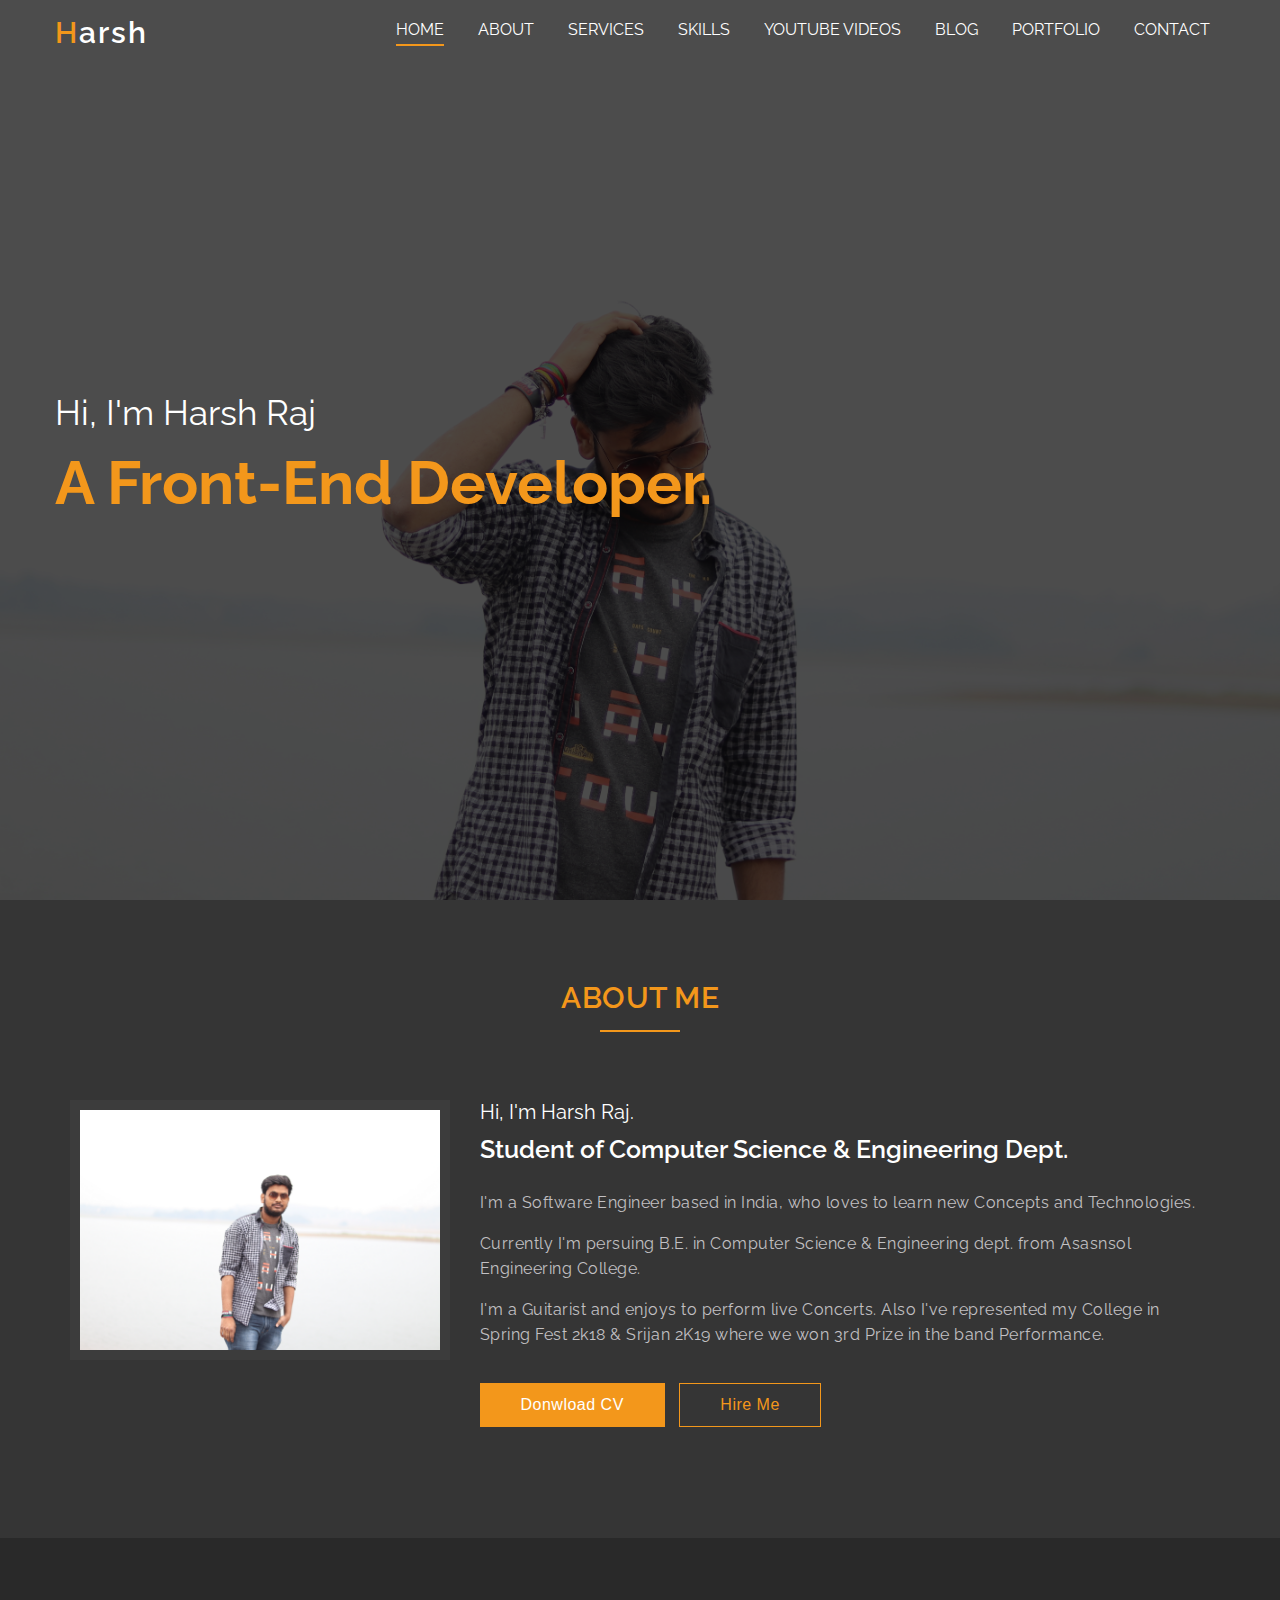
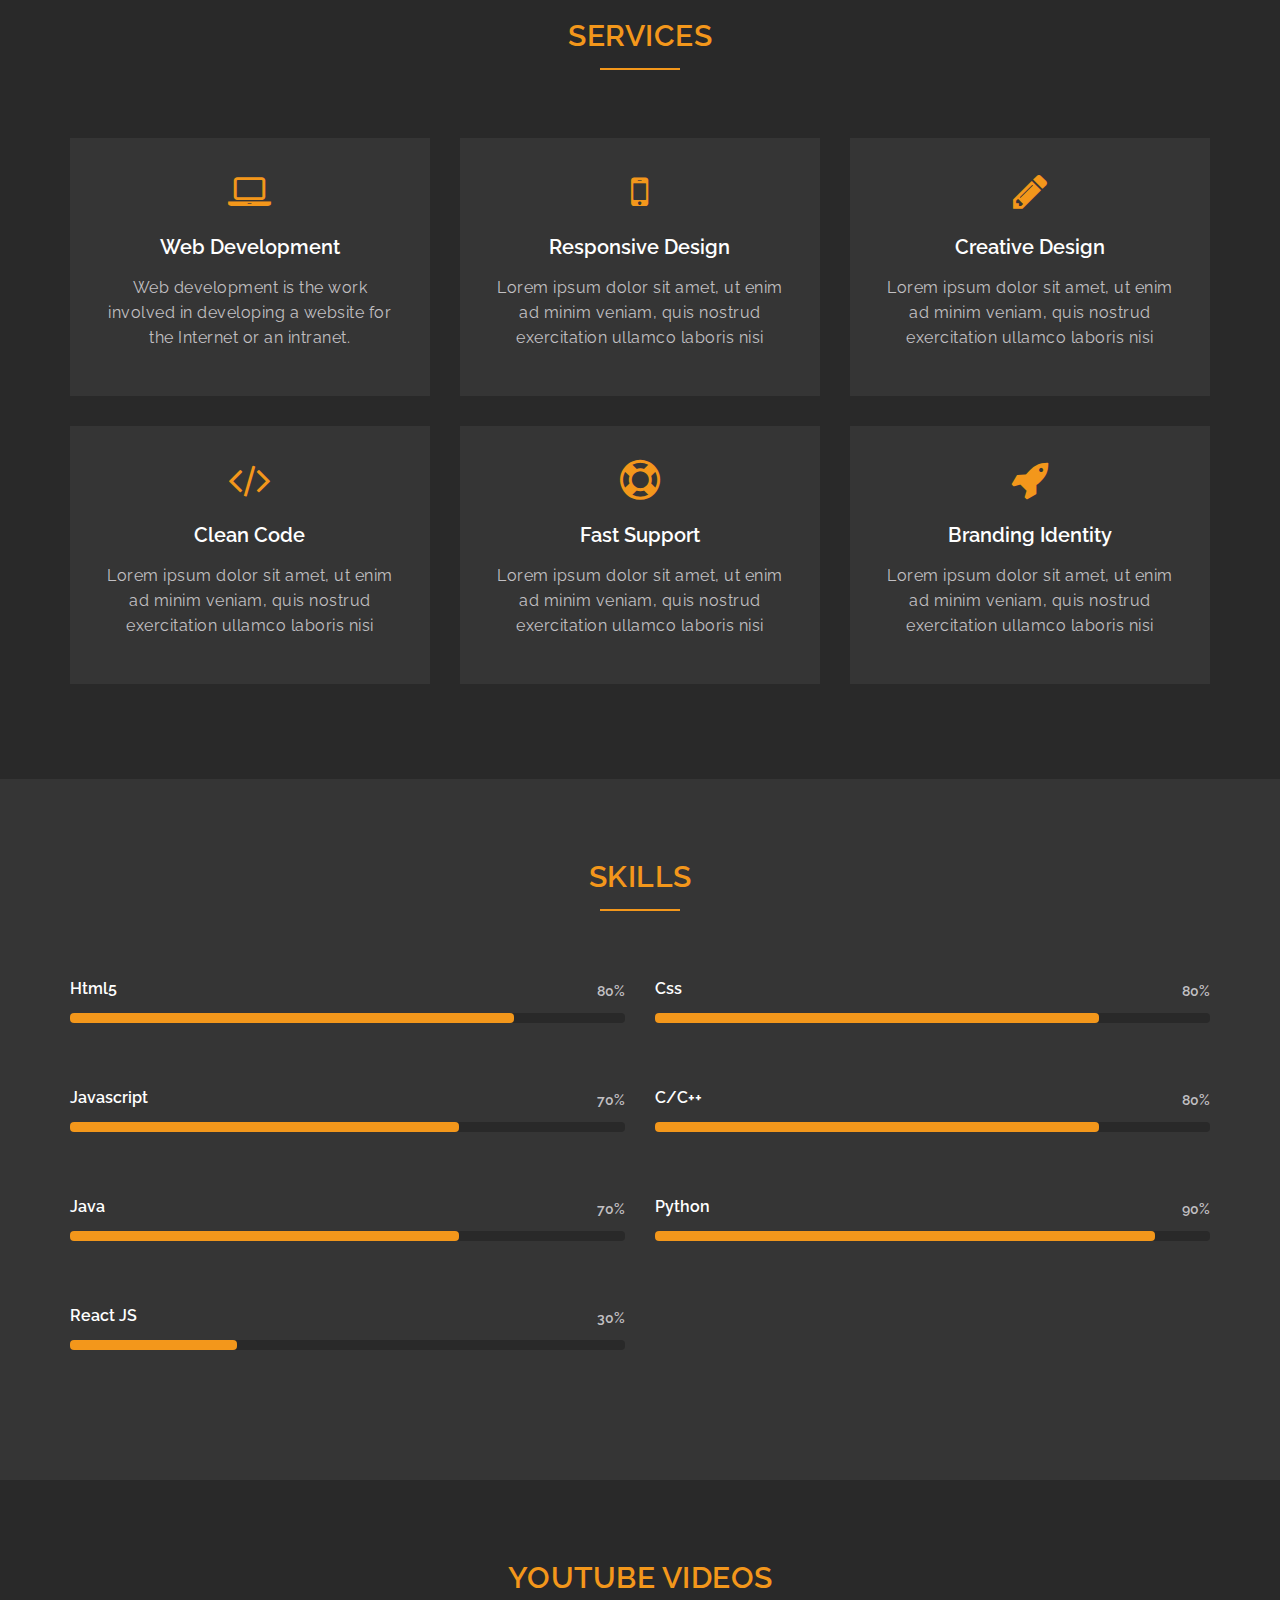
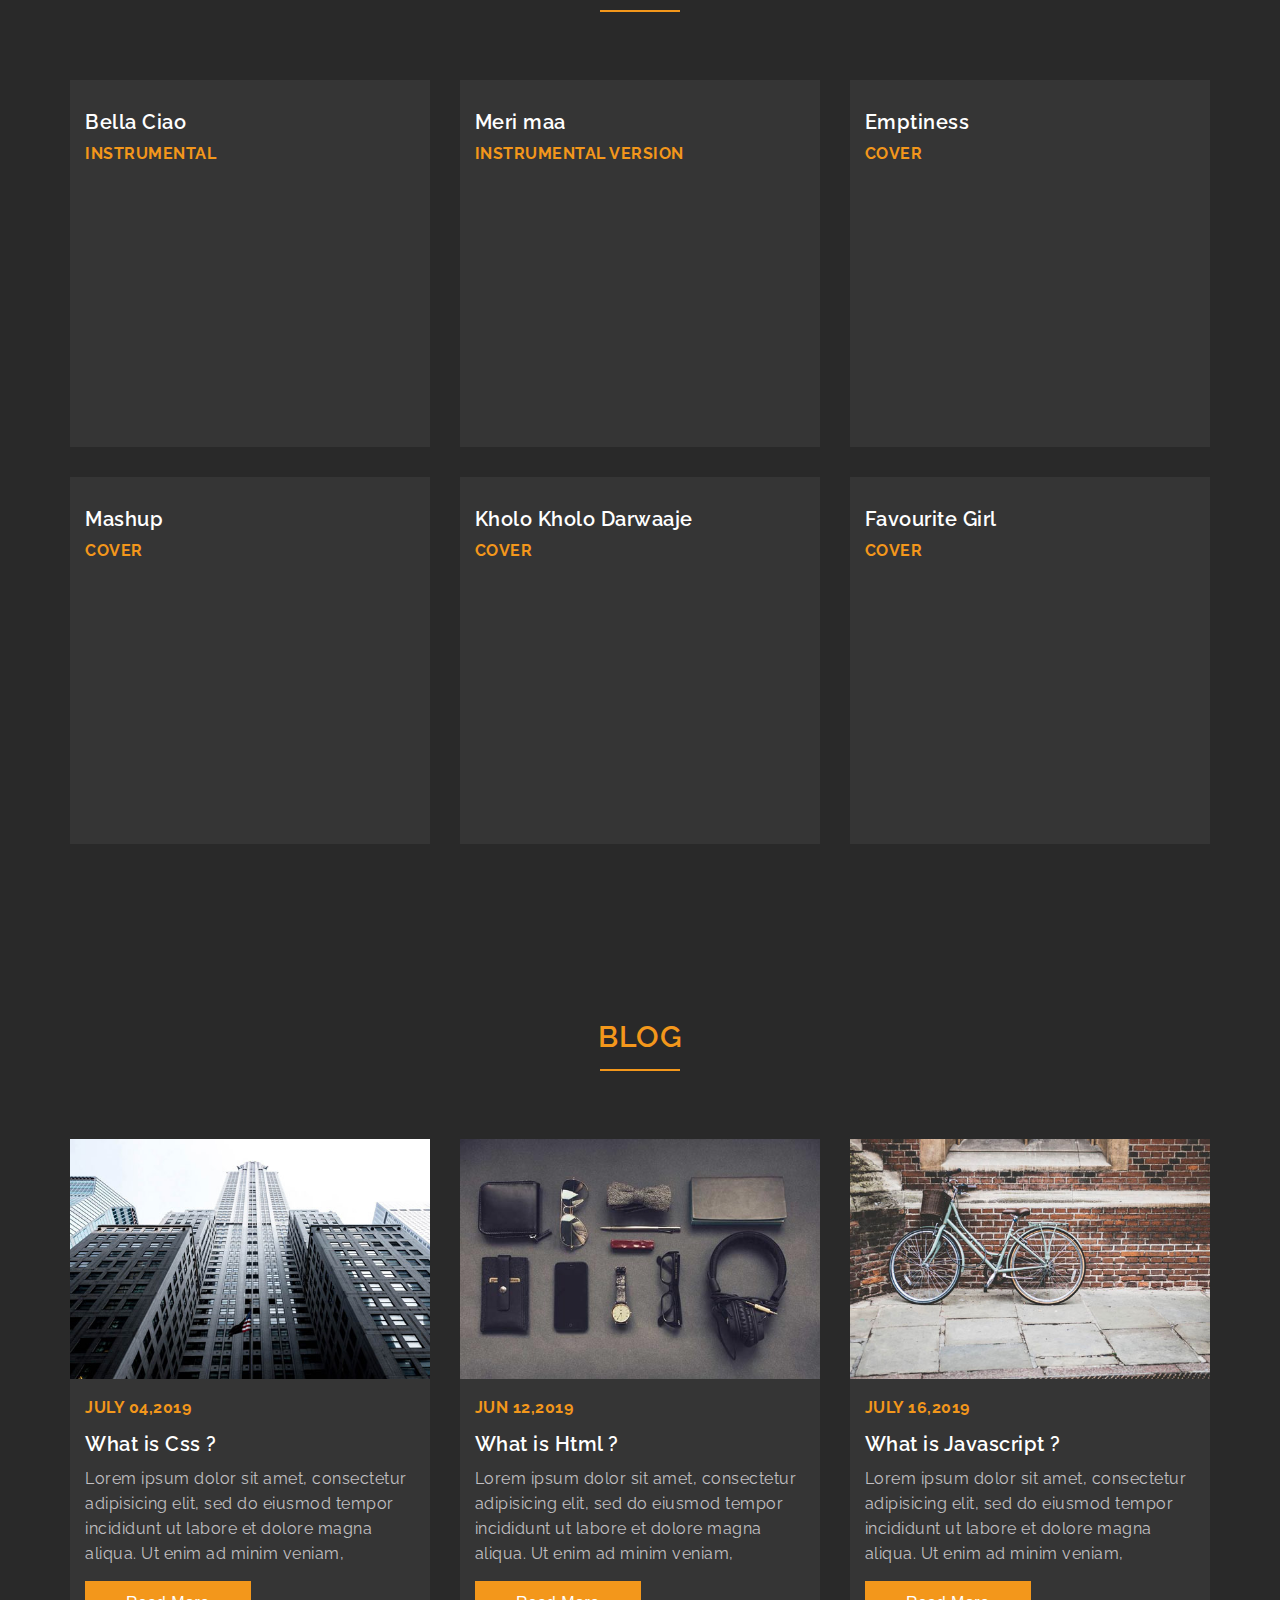
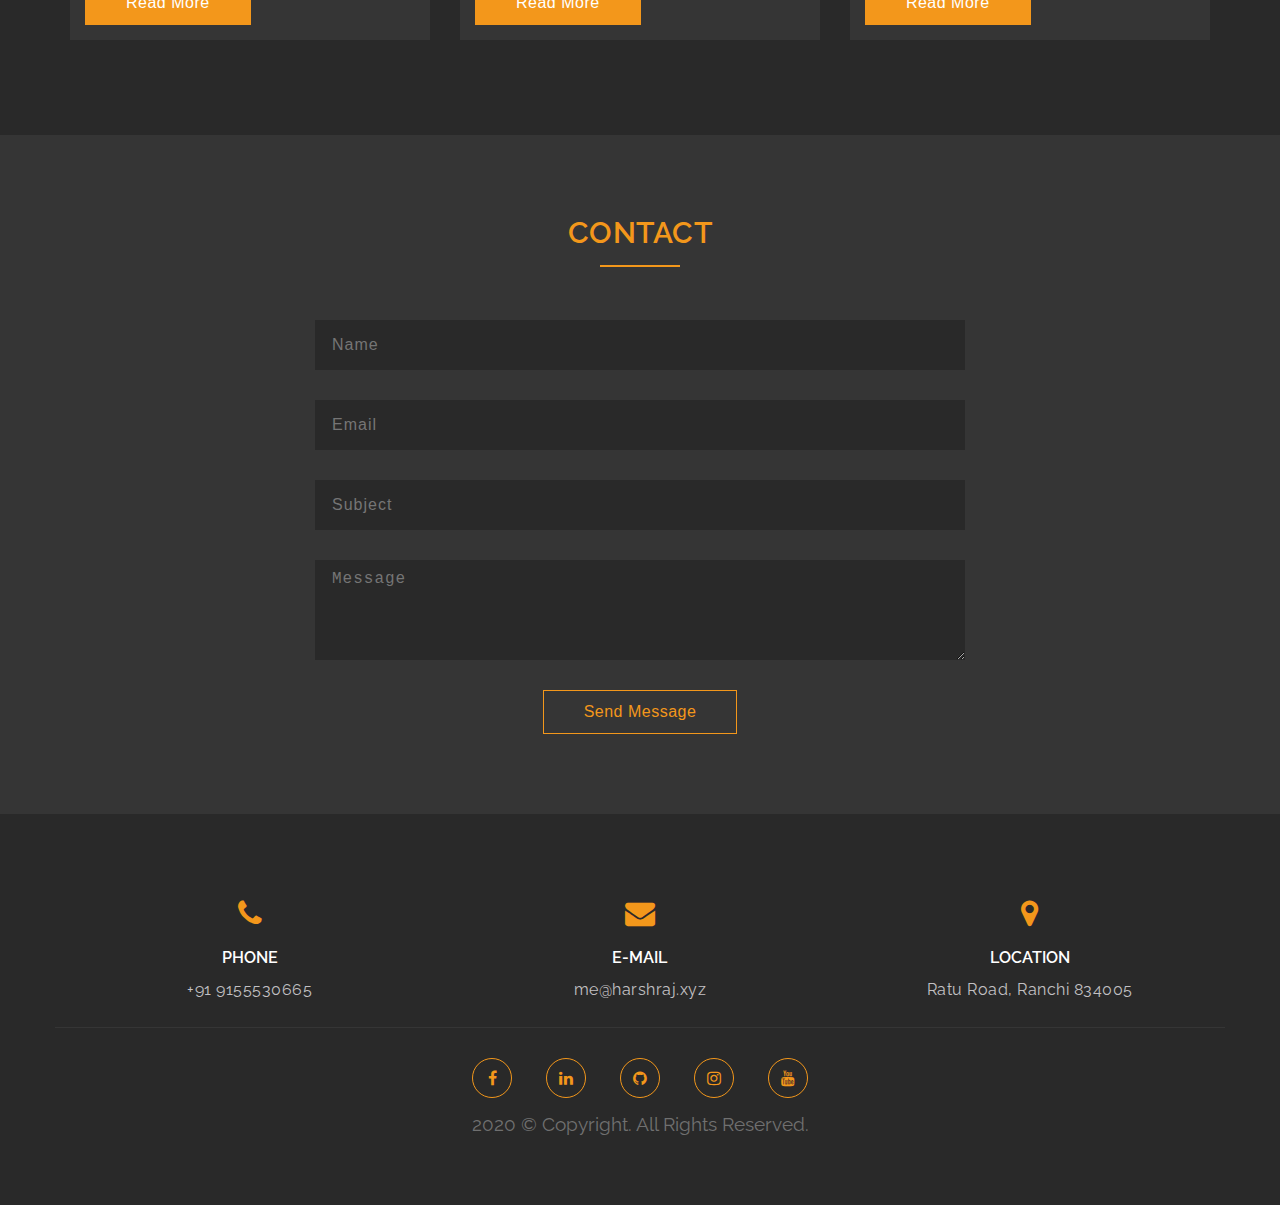
==== src/index.html @ 2fb74d28 "Front End" ====
<!DOCTYPE html>
<html>
<head>
  <title>Harsh Raj</title>
  <meta name="viewport" content="width=device-width, initial-scale=1">
  <link rel="stylesheet" href="style.css"/>
</head>
<body>

  <!-- Start Header -->
   <header>
   	  <div class="container">
   	  	  <div class="logo">
   	  	  	  <a href=""><span>H</span>arsh</a>
   	  	  </div>
   	  	  <div class="trigger-main">
   	  	  	 <a href="javascript:void(0);" class="ham-burger">
   	  	  	 	 <span></span>
   	  	  	 	 <span></span>
   	  	  	 </a>
   	  	  </div>
   	  	  <div class="navbar">
   	  	  	  <ul>
   	  	  	  	  <li><a href="#home" class="active">Home</a></li>
   	  	  	  	  <li><a href="#about">About</a></li>
   	  	  	  	  <li><a href="#services">Services</a></li>
                  <li><a href="#skills">Skills</a></li>
   	  	  	  	  <li><a href="#portfolio">Youtube Videos</a></li>
   	  	  	  	  <li><a href="#blog">Blog</a></li>
                  <li><a href="https://sourcerer.io/harshraj24" target="_blank">Portfolio</a></li>
   	  	  	  	  <li><a href="#contact">Contact</a></li>
   	  	  	  </ul>
   	  	  </div>
   	  </div>
   </header>
  <!-- End Header -->

  <!-- Start Home -->
    <section class="home" id="home">
       <div class="container">
       	   <div class="home-text">
       	   	     <h1>Hi, I'm Harsh Raj</h1>
       	   	     <h3>A Front-End Developer.</h3>
       	   </div>
       </div>
    </section>
  <!-- End Home -->
 
  <!-- Start About -->
    <section class="about" id="about">
       <div class="container">
       	  <h2 class="title">About Me</h2>
       	  <div class="about-content">
       	  	  <div class="img">
       	  	  	 <img src="images/about-me.jpg" alt="me">
       	  	  </div>
       	  	  <div class="description">
       	  	  	  <h4>Hi, I'm Harsh Raj.</h4>
       	  	  	  <h5>Student of Computer Science & Engineering Dept.</h5>
       	  	  	  <p>I'm a Software Engineer based in India, who loves to learn new Concepts and Technologies.</p>
                  <p>Currently I'm persuing B.E. in Computer Science & Engineering dept. from Asasnsol Engineering College.</p>
       	  	  	  <p>I'm a Guitarist and enjoys to perform live Concerts. Also I've represented my College in Spring Fest 2k18 & Srijan 2K19 where we won 3rd Prize in the band Performance.</p>
       	  	  	  <p>
                    <a href="harsh_res.pdf" target="_blank">
       	  	  	  	<button type="button" class="btn-bg">Donwload CV</button></a>
                    <a href="#contact">
       	  	  	  	<button type="button" class="btn-light">Hire Me</button>
                    </a>
       	  	  	  </p>
       	  	  </div>
       	  </div>
       </div>
    </section>
  <!-- End About -->

  <!-- Start Service -->
    <section class="services" id="services">
    	<div class="container">
    		 <h2 class="title">Services</h2>
    		 <div class="services-content">
    		 	 <div class="card">
    		 	 	  <div class="box">
    		 	 	  	  <div class="icon">
    		 	 	  	  	 <span class="fa fa-laptop"></span>
    		 	 	  	  </div>
    		 	 	  	  <h3>Web Development</h3>
    		 	 	  	  <p>Web development is the work involved in developing a website for the Internet or an intranet.</p>
    		 	 	  </div>
    		 	 </div>
    		 	 <div class="card">
    		 	 	  <div class="box">
    		 	 	  	  <div class="icon">
    		 	 	  	  	 <span class="fa fa-mobile"></span>
    		 	 	  	  </div>
    		 	 	  	  <h3>Responsive Design</h3>
    		 	 	  	  <p>Lorem ipsum dolor sit amet, ut enim ad minim veniam, quis nostrud exercitation ullamco laboris nisi</p>
    		 	 	  </div>
    		 	 </div>
    		 	 <div class="card">
    		 	 	  <div class="box">
    		 	 	  	  <div class="icon">
    		 	 	  	  	 <span class="fa fa-pencil"></span>
    		 	 	  	  </div>
    		 	 	  	  <h3>Creative Design</h3>
    		 	 	  	  <p>Lorem ipsum dolor sit amet, ut enim ad minim veniam, quis nostrud exercitation ullamco laboris nisi</p>
    		 	 	  </div>
    		 	 </div>
    		 	 <div class="card">
    		 	 	  <div class="box">
    		 	 	  	  <div class="icon">
    		 	 	  	  	 <span class="fa fa-code"></span>
    		 	 	  	  </div>
    		 	 	  	  <h3>Clean Code</h3>
    		 	 	  	  <p>Lorem ipsum dolor sit amet, ut enim ad minim veniam, quis nostrud exercitation ullamco laboris nisi</p>
    		 	 	  </div>
    		 	 </div>
    		 	 <div class="card">
    		 	 	  <div class="box">
    		 	 	  	  <div class="icon">
    		 	 	  	  	 <span class="fa fa-support"></span>
    		 	 	  	  </div>
    		 	 	  	  <h3>Fast Support</h3>
    		 	 	  	  <p>Lorem ipsum dolor sit amet, ut enim ad minim veniam, quis nostrud exercitation ullamco laboris nisi</p>
    		 	 	  </div>
    		 	 </div>
    		 	 <div class="card">
    		 	 	  <div class="box">
    		 	 	  	  <div class="icon">
    		 	 	  	  	 <span class="fa fa-rocket"></span>
    		 	 	  	  </div>
    		 	 	  	  <h3>Branding Identity</h3>
    		 	 	  	  <p>Lorem ipsum dolor sit amet, ut enim ad minim veniam, quis nostrud exercitation ullamco laboris nisi</p>
    		 	 	  </div>
    		 	 </div>
    		 </div>
    	</div>
    </section>
 <!-- End Service -->

 <!-- Start Skills -->
  <section class="skills" id="skills">
  	<div class="container">
  		 <h2 class="title">Skills</h2>
  		 <div class="skills-content">
  		 	 <div class="card">
               <label>Html5</label>
                  <div class="progress" data-text="80%">
                  	  <div class="inner"  style="width: 80%">
                  	  </div>
                  </div>
  		 	 </div>
  		 	 <div class="card">
               <label>Css</label>
                  <div class="progress" data-text="80%">
                  	  <div class="inner"  style="width: 80%">
                  	  </div>
                  </div>
  		 	 </div>
  		 	 <div class="card">
               <label>Javascript</label>
                  <div class="progress" data-text="70%">
                  	  <div class="inner"  style="width: 70%">
                  	  </div>
                  </div>
  		 	 </div>
  		 	 <div class="card">
               <label>C/C++</label>
                  <div class="progress" data-text="80%">
                  	  <div class="inner"  style="width: 80%">
                  	  </div>
                  </div>
  		 	 </div>
         <div class="card">
               <label>Java</label>
                  <div class="progress" data-text="70%">
                      <div class="inner"  style="width: 70%">
                      </div>
                  </div>
         </div>
  		 	 <div class="card">
               <label>Python</label>
                  <div class="progress" data-text="90%">
                  	  <div class="inner"  style="width:90%">
                  	  </div>
                  </div>
  		 	 </div>
  		 	 <div class="card">
               <label>React JS</label>
                  <div class="progress" data-text="30%">
                  	  <div class="inner" style="width: 30%">
                  	  </div>
                  </div>
  		 	 </div>
  		 </div>
  	</div>
 </section>
 <!-- End Skills -->

 <!-- Start Youtube Videos -->
    <section class="portfolio" id="portfolio">
    	<div class="container">
    		 <h2 class="title">Youtube Videos</h2>

    		 <div class="portfolio-content">
            <div class="card">
                <div class="box">
                    <h3>Bella Ciao</h3>
                    <h4>Instrumental</h4>
                    <iframe width="330" height="240" src="https://www.youtube.com/embed/TgilRkBdRWs" frameborder="0" allow="accelerometer; autoplay; encrypted-media; gyroscope; picture-in-picture" allowfullscreen></iframe>
                </div>
            </div>
    		 	  <div class="card">
    		 	  	  <div class="box">
    		 	  	  	  <h3>Meri maa</h3>
    		 	  	  	  <h4>Instrumental Version</h4>
    		 	  	  	  <iframe width="330" height="240" src="https://www.youtube.com/embed/wKt54bie8eU" frameborder="0" allow="accelerometer; autoplay; encrypted-media; gyroscope; picture-in-picture" allowfullscreen></iframe>
    		 	  	  </div>
    		 	  </div>
    		 	  <div class="card">
    		 	  	  <div class="box">
    		 	  	  	  <h3>Emptiness</h3>
    		 	  	  	  <h4>Cover</h4>
                    <iframe width="330" height="240" src="https://www.youtube.com/embed/qHydflcKtu0" frameborder="0" allow="accelerometer; autoplay; encrypted-media; gyroscope; picture-in-picture" allowfullscreen></iframe>
    		 	  	  </div>
    		 	  </div>
    		 	  <div class="card">
    		 	  	  <div class="box">
    		 	  	  	  <h3>Mashup</h3>
    		 	  	  	  <h4>Cover</h4>
    		 	  	  	  <iframe width="330" height="240" src="https://www.youtube.com/embed/OfoLB4AAJEw" frameborder="0" allow="accelerometer; autoplay; encrypted-media; gyroscope; picture-in-picture" allowfullscreen></iframe>
    		 	  	  </div>
    		 	  </div>
    		 	  <div class="card">
    		 	  	  <div class="box">
    		 	  	  	  <h3>Kholo Kholo Darwaaje</h3>
    		 	  	  	  <h4>Cover</h4>
    		 	  	  	  <iframe width="330" height="240" src="https://www.youtube.com/embed/6WzGgJR3h1E" frameborder="0" allow="accelerometer; autoplay; encrypted-media; gyroscope; picture-in-picture" allowfullscreen></iframe>
    		 	  	  </div>
    		 	  </div>
    		 	  <div class="card">
    		 	  	  <div class="box">
    		 	  	  	  <h3>Favourite Girl</h3>
    		 	  	  	  <h4>Cover</h4>
    		 	  	  	  <iframe width="330" height="240" src="https://www.youtube.com/embed/0-2dYoWhOiI" frameborder="0" allow="accelerometer; autoplay; encrypted-media; gyroscope; picture-in-picture" allowfullscreen></iframe>
    		 	  	  </div>
    		 	  </div>
    		 </div>
    	</div>
    </section>
 <!-- End Youtube -->


 <!-- Start Blog -->
   <section class="blog" id="blog">
   	 <div class="container">
   	 	   <h2 class="title">Blog</h2>
   	 	   <div class="blog-content">
   	 	   	  <div class="card">
   	 	   	  	  <div class="box">
   	 	   	  	  	  <img src="images/blog1.jpg" alt="blog" />
   	 	   	  	  	  <h4>july 04,2019 </h4>
   	 	   	  	  	  <h3>What is Css ?</h3>
   	 	   	  	  	  <p>Lorem ipsum dolor sit amet, consectetur adipisicing elit, sed do eiusmod tempor incididunt ut labore et dolore magna aliqua. Ut enim ad minim veniam,</p>
   	 	   	  	  	  <p><button type="button" class="btn-bg">Read More</button></p>
   	 	   	  	  </div>
   	 	   	  </div>
   	 	   	  <div class="card">
   	 	   	  	  <div class="box">
   	 	   	  	  	  <img src="images/blog2.jpg" alt="blog" />
   	 	   	  	  	  <h4>jun 12,2019 </h4>
   	 	   	  	  	  <h3>What is Html ?</h3>
   	 	   	  	  	  <p>Lorem ipsum dolor sit amet, consectetur adipisicing elit, sed do eiusmod tempor incididunt ut labore et dolore magna aliqua. Ut enim ad minim veniam,</p>
   	 	   	  	  	  <p><button type="button" class="btn-bg">Read More</button></p>
   	 	   	  	  </div>
   	 	   	  </div>
   	 	   	  <div class="card">
   	 	   	  	  <div class="box">
   	 	   	  	  	  <img src="images/blog3.jpg" alt="blog" />
   	 	   	  	  	  <h4>july 16,2019 </h4>
   	 	   	  	  	  <h3>What is Javascript ?</h3>
   	 	   	  	  	  <p>Lorem ipsum dolor sit amet, consectetur adipisicing elit, sed do eiusmod tempor incididunt ut labore et dolore magna aliqua. Ut enim ad minim veniam,</p>
   	 	   	  	  	  <p><button type="button" class="btn-bg">Read More</button></p>
   	 	   	  	  </div>
   	 	   	  </div>
   	 	   </div>
   	 </div>
   </section>
 <!-- End Blog -->

 <!-- Start Contact -->
   <section class="contact" id="contact">
   	 <div class="container">
   	 	  <h2 class="title">Contact</h2>
   	 	  <div class="contact-content">
   	 	  	  <form>
   	 	  	  	 <input type="text" placeholder="Name"/>
   	 	  	  	 <input type="text" placeholder="Email"/>
   	 	  	  	 <input type="text" placeholder="Subject"/>
   	 	  	  	 <textarea placeholder="Message"></textarea>
   	 	  	  	 <button class="btn-light">Send Message</button>
   	 	  	  </form>
   	 	  </div>
   	 </div>
   </section>
 <!-- End Contact -->
 
 <!-- Start Footer -->
   <footer>
   	  <div class="container">
   	  	  <div class="footer-content">
            <a href="tel:+919155530665">
   	  	  	  <div class="box">
   	  	  	  	  <div class="icon">
   	  	  	  	  	 <span class="fa fa-phone"></span>
   	  	  	  	  </div>
   	  	  	  	  <h4>Phone</h4>
   	  	  	  	  <p>+91 9155530665</p>
   	  	  	  </div>
            </a>
            <a href="mailto:me@harshraj.xyz" target="_top">
   	  	  	  <div class="box">
   	  	  	  	  <div class="icon">
   	  	  	  	  	 <span class="fa fa-envelope"></span>
   	  	  	  	  </div>
   	  	  	  	  <h4>E-mail</h4>
   	  	  	  	  <p>me@harshraj.xyz</p>
   	  	  	  </div>
            </a>
            <a href="https://www.google.com/maps/@23.3895727,85.3037797,17.36z">
   	  	  	  <div class="box">
   	  	  	  	  <div class="icon">
   	  	  	  	  	 <span class="fa fa-map-marker"></span>
   	  	  	  	  </div>
   	  	  	  	  <h4>Location</h4>
   	  	  	  	  <p>Ratu Road, Ranchi 834005</p>
   	  	  	  </div>
   	  	  </div>
        </a>
   	  	  <div class="social-links">
   	  	  	 <ul>
   	  	  	 	 <li><a href="https://www.facebook.com/harsh.raj.7549185" target="_blank"><span class="fa fa-facebook"></span></a></li>
   	  	  	 	 <li><a href="https://www.linkedin.com/in/harsh-raj-180419192/"><span class="fa fa-linkedin"></span></a></li>
   	  	  	 	 <li><a href="https://github.com/harshraj24" target="_blank"><span class="fa fa-github"></span></a></li>
   	  	  	 	 <li><a href="https://www.instagram.com/hideki_ryuaga/" target="_blank"><span class="fa fa-instagram"></span></a></li>
               <li><a href="https://www.youtube.com/channel/UC1vP2GgOpKDvyrOXtQcdKBw?view_as=subscriber" target="_blank"><span class="fa fa-youtube"></span></a></li>
   	  	  	 </ul>
   	  	  </div>

          <p>2020 &copy Copyright. All Rights Reserved.</p>
   	  
      </div>
   </footer>
 <!-- End Footer -->



<!-- jquery code -->
<script src="https://ajax.googleapis.com/ajax/libs/jquery/3.4.1/jquery.min.js"></script>

<script>
	$(document).ready(function(){
		var bottom=$("header").outerHeight();
		var header=$("header").offset().top + bottom;
     $(window).scroll(function(){
          // header fixed only when window width greater than 991px
         if($(window).width()>991){
     	if($(window).scrollTop()>=header){
     		$("header").addClass("sticky")
     	}
     	else{
     	 $("header").removeClass("sticky")	
     	}
     }
     })

     // navbar active link

     $(".navbar ul li a").click(function(){
     	 $(".navbar ul li a").removeClass("active")
     	 $(this).addClass("active");
     })
  
    $(".ham-burger").click(function(){
    	$(this).toggleClass("active")
    	$(".navbar").toggleClass("open");
    })

	})

</script>

</body>
</html>
---- src/style.css ----
@import url('https://fonts.googleapis.com/css?family=Raleway:400,600,700&display=swap');
 /*font awesome icons*/
 @import url('https://stackpath.bootstrapcdn.com/font-awesome/4.7.0/css/font-awesome.min.css');
html{
	scroll-behavior: smooth;
}
body{
	font-family: 'Raleway', sans-serif;
	margin:0;
}

*{
	box-sizing: border-box;
	text-decoration: none;
	outline: none;
}

.container{
	max-width: 1170px;
	margin:auto;
}
header{
	position: absolute;
	width:100%;
	left:0;
	top:0;
	padding:10px 15px;
	z-index:100;
}
header.sticky{
	position: fixed;
	background-color: #222222;
	animation: header .5s ease;
}
@keyframes header{
	0%{transform: translateY(-100%);opacity:0}
	100%{transform: translateY(0%)}
}
header .logo{
	float: left;
}
header .logo a{
	font-size:30px;
	display: inline-block;
	padding:5px 0px;
	color:#ffffff;
	font-weight:600;
	letter-spacing:2px;
}
header .logo a span{
	color:#f3971b;
}
header .navbar{
	float: right;
}
header .navbar ul{
	list-style: none;
	padding:0;
	margin:0;
}
header .navbar ul li{
	display: inline;
	padding:0 15px;
}
header .navbar ul li a{
	display: inline-block;
	padding:10px 0px;
	font-size: 16px;
	text-transform: uppercase;
	color:#ffffff;
	position: relative;
}
header .navbar ul li a::before{
	content:'';
	position: absolute;
	top:100%;
	margin-top:-5px;
   height: 2px;
   left:0px;
   background-color: #f3971b;
  width:0;
  transition:width .5s ease;
}
header .navbar ul li a.active::before{
	width:100%;
}
header .navbar ul li a:hover::before{
	width: 100%;
}
.home{
	min-height: 100vh;
	background-image: url("images/home-bg.jpg");
	background-size: cover;
	background-position: center;
	float: left;
	width: 100%;
	padding:0px 15px;
	position: relative;
}

.home::before{
	content: '';
	position: absolute;
	left:0;
	top:0;
	height: 100%;
	width: 100%;
	z-index: 1;
	background-color: #000000;
	opacity: 0.7;
}

.home .home-text{
	position: absolute;
	top:50%;
	transform: translateY(-50%);
	left: auto;
	z-index: 10;
}

.home .home-text h1{
	font-size:35px;
	color:#ffffff;
	margin:10px 0px;
	font-weight:400;
	animation: slideLeft 1.5s ease;
}
.home .home-text h3{
	font-size:60px;
	color:#f3971b;
	margin:15px 0px 0px;
	font-weight:700;
	animation: slideRight 1.5s ease;
}

@keyframes slideLeft{
	0%{transform: translateX(-100%);opacity:0}
	100%{transform: translateX(0);opacity:1}
}
@keyframes slideRight{
	0%{transform: translateX(100%);opacity:0}
	100%{transform: translateX(0);opacity:1}
}


/*about Section*/

.about{
	float: left;
	width: 100%;
	padding:80px 0px; 
	background-color:#353535;
}

h2.title{
  font-size:30px;
  font-weight: 600;
  margin:0;
  padding-bottom:70px;
  text-align: center;
  text-transform: uppercase;
  color:#f3971b;
 position: relative;
 letter-spacing:.5px;
}
h2.title::before{
	content: '';
	position: absolute;
	width:80px;
	height: 2px;
    left: 50%;
    margin-left:-40px;
    top:50px;
    background-color: #f3971b;
}

.about .about-content{
	width: 100%;
	float: left;
}

.about .about-content .img{
	float: left;
	width: 35%;
	padding:15px;
}
.about .about-content .img img{
	width: 100%;
	border:10px solid #3c3c3c;
}
.about .about-content .description{
	float: left;
	width: 65%;
	padding:15px;
}
.about .about-content .description h4{
	font-size:20px;
	color:#ffffff;
	margin:0;
	padding-bottom:10px;
	font-weight: 400;
}
.about .about-content .description h5{
	font-size:25px;
	color:#ffffff;
	margin:0;
	padding-bottom:10px;
	font-weight: 600;
}
.about .about-content .description p{
	color:#c2c0c3;
	font-size: 16px;
	line-height: 25px;
	letter-spacing:.5px;
	text-align: left;
	font-weight: 400;
}
.about .about-content .description p button{
	margin-right:10px;
	margin-top:20px;
}
.btn-bg{
	padding:12px 40px;
	border-radius:0;
	font-size: 16px;
	color:#ffffff;
	font-weight:400; 
	background-color:#f3971b;
	border:1px solid transparent;
	letter-spacing:.5px;
	cursor: pointer;
	transition:all .5s ease;
}
.btn-bg:hover{
border:1px solid #f3971b;
color:#f3971b;
background-color:transparent;
}
.btn-bg a:visited{
	padding:12px 40px;
	border-radius:0;
	font-size: 16px;
	color:#ffffff;
	font-weight:400; 
	background-color:#f3971b;
	border:1px solid transparent;
	letter-spacing:.5px;
	cursor: pointer;
	transition:all .5s ease;
}
.btn-light{
	padding:12px 40px;
	border-radius:0;
	font-size: 16px;
	color:#f3971b;
	background-color: transparent;
	font-weight:400; 
	border:1px solid #f3971b;
	letter-spacing:.5px;
	cursor: pointer;
	transition:all .5s ease;
}

.btn-light a:visited{
	padding:12px 40px;
	border-radius:0;
	font-size: 16px;
	color:#ffffff;
	background-color: transparent;
	font-weight:400; 
	border:1px solid #f3971b;
	letter-spacing:.5px;
	cursor: pointer;
	transition:all .5s ease;
}
.btn-light:hover{
	color:#ffffff;
	background-color:#f3971b;
}

.btn-light a:hover{
	color:#ffffff;
	background-color:#f3971b;
}


/*Service Section*/

.services{
	float: left;
	width: 100%;
	padding:80px 0px; 
	background-color:#292929;
}

.services .services-content{
 width: 100%;
 float: left;
}

.services .services-content .card{
	width: 33.33%;
	float: left;
	padding:15px;
}

.services .services-content .card .box{
	background-color:#353535;
	padding:30px;
	position: relative;
}
.services .services-content .card .box::before{
	content:'';
	position: absolute;
	left:0;
	bottom:0px;
	height: 3px;
	width:0;
	background-color: #f3971b;
	z-index:1;
	transition: width .5s ease;
}
.services .services-content .card .box:hover::before{
	width: 100%;
}

.services .services-content .card .box .icon{
	text-align: center;
	font-size:40px;
	color: #f3971b;
}

.services .services-content .card .box h3{
	font-size:20px;
	color:#ffffff;
	text-align: center;
	margin:20px 0 10px;
	font-weight:600;

}

.services .services-content .card .box p{
	color:#c2c0c3;
	font-size: 16px;
	line-height: 25px;
	letter-spacing:.5px;
	text-align: center;
	font-weight: 400;

}


/*Skills section*/


.skills{
	float: left;
	width: 100%;
	padding:80px 0px; 
	background-color:#353535;
}

.skills .skills-content{
	float: left;
	width: 100%;
}
.skills .skills-content .card{
	width: 50%;
	float: left;
	padding:0px 15px; 
	margin-bottom:50px;
}
.skills .skills-content .card label{
	font-size:16px;
	color:#ffffff;
	font-weight: 600;
	display: block;
	text-align: left;
	margin:15px 0;
}

.skills .skills-content .card .progress{
	height: 10px;
	width: 100%;
	border-radius:4px;
	background-color: #292929;
   position: relative;

}

.skills .skills-content .card .progress .inner{
 position: absolute;
 left:0;
 top:0;
 height: 100%;
 background-color:#f3971b;
 border-radius:4px;
}

.skills .skills-content .card .progress::before{
	content: attr(data-text);
	position: absolute;
	right:0px;
	top:-30px;
	color:#c2c0c3;
   font-size: 14px;
   font-weight:600;
}


/*Portfolio section*/


.portfolio{
	float: left;
	width: 100%;
	padding:80px 0px; 
	background-color:#292929;
}

.portfolio .portfolio-content{
	float: left;
	width: 100%;
}

.portfolio .portfolio-content .card{
	float:left;
	width: 33.33%;
	padding:15px;
}

.portfolio .portfolio-content .card .box{
	background-color:#353535;
	padding:15px;
	position: relative;
}
.portfolio .portfolio-content .card .box::before{
	content:'';
	position: absolute;
	left:0;
	top:0px;
	height: 3px;
	width:0;
	background-color: #f3971b;
	z-index:1;
	transition: width .5s ease;
}
.portfolio .portfolio-content .card .box:hover::before{
	width: 100%;
}
.portfolio .portfolio-content .card .box h3{
	margin:0;
	padding:15px 0 5px;
	color:#ffffff;
	font-size:20px;
	font-weight: 600;
	letter-spacing:.5px;
}
.portfolio .portfolio-content .card .box h4{
	margin:0;
	padding:5px 0px 25px;
	color:#f3971b;
	font-size:16px;
	font-weight: 700;
	text-transform: uppercase;
	letter-spacing:.5px;
}
.portfolio .portfolio-content .card .box img{
	width: 100%;
	display:block;
}



/*Team Section*/

.team{
	float: left;
	width: 100%;
	padding:80px 0px; 
	background-color:#353535;
}

.team .team-content{
	float: left;
	width: 100%;
}

.team .team-content .card{
	width: 33.33%;
	float:left;
	padding:15px;
}

.team .team-content .card .box{
	background-color:#292929;
	position: relative;
}
.team .team-content .card .box::before{
content:'';
	position: absolute;
	left:0;
	bottom:0px;
	height: 3px;
	width:0;
	background-color: #f3971b;
	z-index:1;
	transition: width .5s ease;
}
.team .team-content .card .box:hover::before{
	width: 100%;
}
.team .team-content .card .box h3{
	margin:0;
	padding:15px 15px 5px;
	color:#ffffff;
	font-size:20px;
	font-weight: 600;
	letter-spacing:.5px;
}
.team .team-content .card .box h4{
	margin:0;
	padding:5px 15px 25px;
	color:#f3971b;
	font-size:16px;
	font-weight: 700;
	text-transform: uppercase;
	letter-spacing:.5px;
}
.team .team-content .card .box img{
	width: 100%;
}



/*Blog news section*/

.blog{
	float: left;
	width: 100%;
	padding:80px 0px; 
	background-color:#292929;
}

.blog .blog-content{
	float: left;
	width: 100%;
}

.blog .blog-content .card{
	float: left;
	width: 33.33%;
	padding:15px;
}

.blog .blog-content .card .box{
	background-color: #353535;
	position: relative;
}
.blog .blog-content .card .box::before{
   content:'';
	position: absolute;
	left:0;
	bottom:0px;
	height: 3px;
	width:0;
	background-color: #f3971b;
	z-index:1;
	transition: width .5s ease;
}
.blog .blog-content .card .box:hover::before{
	width: 100%;
}
.blog .blog-content .card .box img{
	width: 100%;
}
.blog .blog-content .card .box h4{
	margin:0;
	padding:15px 15px 5px;
	color:#f3971b;
	font-size:16px;
	font-weight: 700;
	text-transform: uppercase;
	letter-spacing:.5px;
}
.blog .blog-content .card .box h3{
	margin:0;
	padding:10px 15px 10px;
	color:#ffffff;
	font-size:20px;
	font-weight: 600;
	letter-spacing:.5px;
}
.blog .blog-content .card .box p{
	color:#c2c0c3;
	font-size: 16px;
	line-height: 25px;
	letter-spacing:.5px;
	text-align: left;
	font-weight: 400;
	padding:0px 15px 15px;
	margin:0px;
}


/*Contact Section*/


.contact{
	float: left;
	width: 100%;
	padding:80px 15px; 
	background-color:#353535;
}

.contact .contact-content{
	margin:auto;
	max-width:650px;
}

.contact .contact-content input,
.contact .contact-content textarea{
	height:50px;
    border:none;
    border-left:2px solid transparent;
	padding:10px 15px;
	color:#ffffff;
	margin-bottom:30px;
	font-size:16px;
	letter-spacing:1px;
	font-weight: 400;
	display: block;
	width: 100%;
	background-color: #292929;
	transition: border .5s ease;
}
.contact .contact-content input:focus,
.contact .contact-content textarea:focus{
 border-color:#f3971b;
}
.contact .contact-content textarea{
	height: 100px;
}
.contact .contact-content button{
	display: block;
	margin:auto;
}





/*Footer Section*/

footer{
	float: left;
	width: 100%;
	background-color:#292929;
	padding:50px 0px;
}

footer .footer-content{
	float:left;
	width: 100%;

}
footer .social-links{
	float:left;
	width: 100%;
	text-align: center;
	border-top:1px solid #353535;
	padding-top:15px;
}
footer .social-links ul{
padding:0;
list-style: none;
margin:0;
}
footer .social-links ul li{
	display: inline;
}
footer .social-links ul li a{
	display: inline-block;
	padding:15px 15px;
}
footer .social-links ul li a span{
	display: inline-block;
	height: 40px;
	width: 40px;
	border-radius: 50%;
	border:1px solid #f3971b;
	color:#f3971b;
	line-height: 38px;
    text-align: center;
    font-size: 16px;
    transition: all .5s ease;
}
footer .social-links ul li a span:hover{
	background-color: #f3971b;
	color:#ffffff;
}
footer .footer-content .box{
	width:33.33%;
	float: left;
	padding:15px;
	text-align: center;
}
footer .footer-content .box .icon span{
	color:#f3971b;
	font-size:30px;
}
footer .footer-content .box h4{
	font-size:16px;
	color:#ffffff;
	margin:0;
	font-weight: 600;
	text-transform: uppercase;
	padding:20px 0 0px;
}
footer .footer-content .box p{
   color:#c2c0c3;
	font-size: 16px;
	line-height: 25px;
	letter-spacing:.5px;
	
	font-weight: 400;
	padding:10px 0;
	margin:0px;	
}

.trigger-main{
	position: absolute;
	top:15px;
	right:0px;
	display: none;
}
.trigger-main a{
	display: inline-block;
	position: relative;
	z-index: 210;
}
.trigger-main a span{
	display: block;
	height: 2px;
	width: 30px;
	background-color: #ffffff;
	margin-bottom:8px;
	transition: transform .5s ease;
	-webkit-transition: transform .5s ease;
}
.trigger-main a span:nth-child(1){
   transform-origin: left top;
}
.trigger-main a span:nth-child(2){
transform-origin: left bottom;
}
.trigger-main a.active span:nth-child(1){
    -webkit-transform: rotate(45deg) translateY(-7px);
	transform: rotate(45deg) translateY(-7px);
}
.trigger-main a.active span:nth-child(2){
	-webkit-transform: rotate(-45deg) translateY(7px);
	transform: rotate(-45deg) translateY(7px);
}
/*Responsive*/

@media(max-width: 991px){
	.trigger-main{
		display: block;
	}
	header .container{
		position: relative;
	}
    .container{
    	max-width: 750px;
    }
    .services .services-content .card .box h3{
    	min-height:50px;
    }

    header{
    	position: fixed;
    	background-color: #222222;
    }

    header .navbar{
    	position: fixed;
    	top:0;
    	right:0;
    	bottom:0;
    	width:180px;
    	background-color: #222222;
    	z-index:200;
    	padding-top:80px;
    	-webkit-transform: translateX(100%);
    	transform: translateX(100%);
    	transition: transform .5s ease;
    	-webkit-transition: -webkit-transform .5s ease;
    }
    header .navbar.open{
    	-webkit-transform: translateX(0);
    	transform: translateX(0);
    }
    header .navbar ul li{
    	display: block;
    }
}

@media(max-width: 767px){

.home .home-text h3{
	font-size:40px;
}
.home .home-text{
	left:0;
	padding:0px 15px;
}

.about .about-content .img{
	width: 100%;
}
.about .about-content .description{
	width: 100%;
}
.services .services-content .card{
	width: 50%;
}
.skills .skills-content .card{
	width: 100%;
}
.portfolio .portfolio-content .card{
	width: 50%;
}
.team .team-content .card{
	width: 100%;
}
.blog .blog-content .card{
	width: 100%;
}

}

@media(max-width: 500px){
.services .services-content .card{
	width: 100%;
}	
.services .services-content .card .box h3{
	min-height: auto;
}
.portfolio .portfolio-content .card{
	width:100%;
}
footer .footer-content .box{
	width: 100%;
}
}

footer p{
	text-align: center;
	color: #707070;
	font-size: 1.2rem;
	padding-top: 2rem;
}
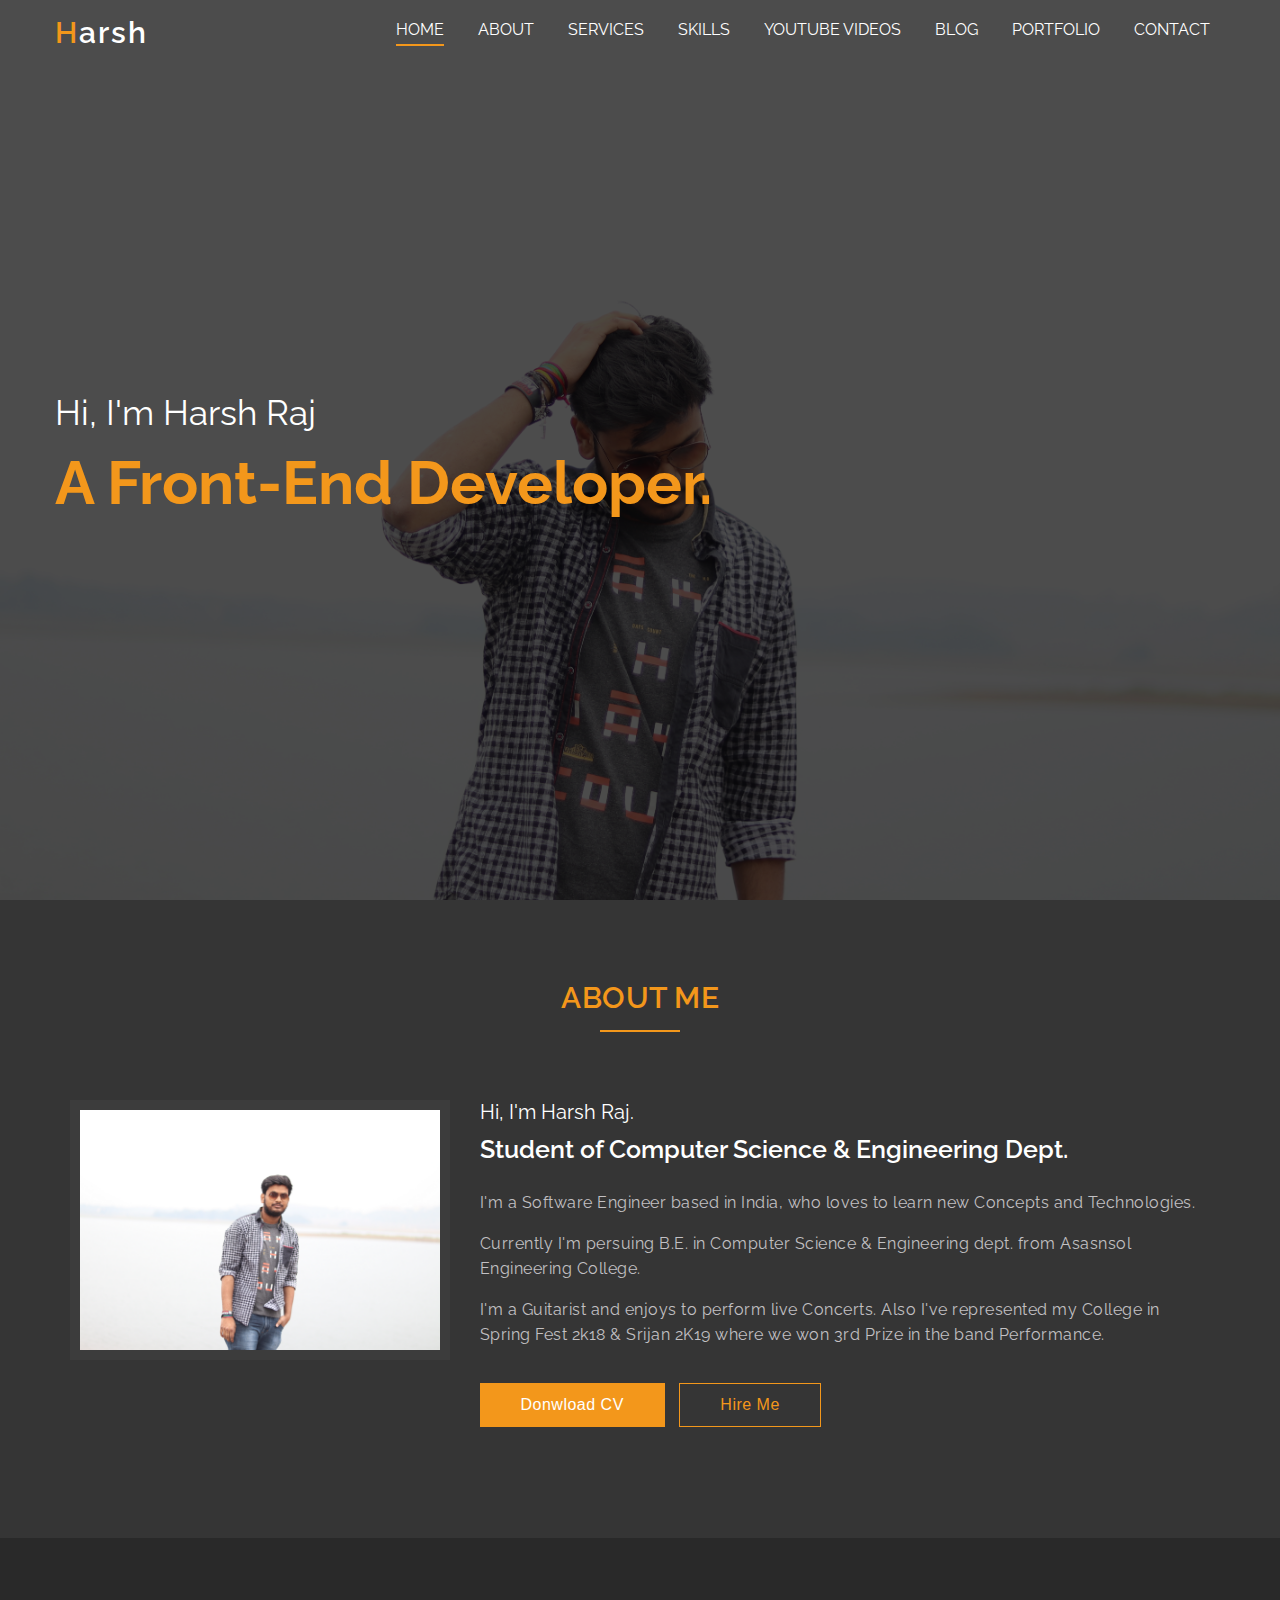
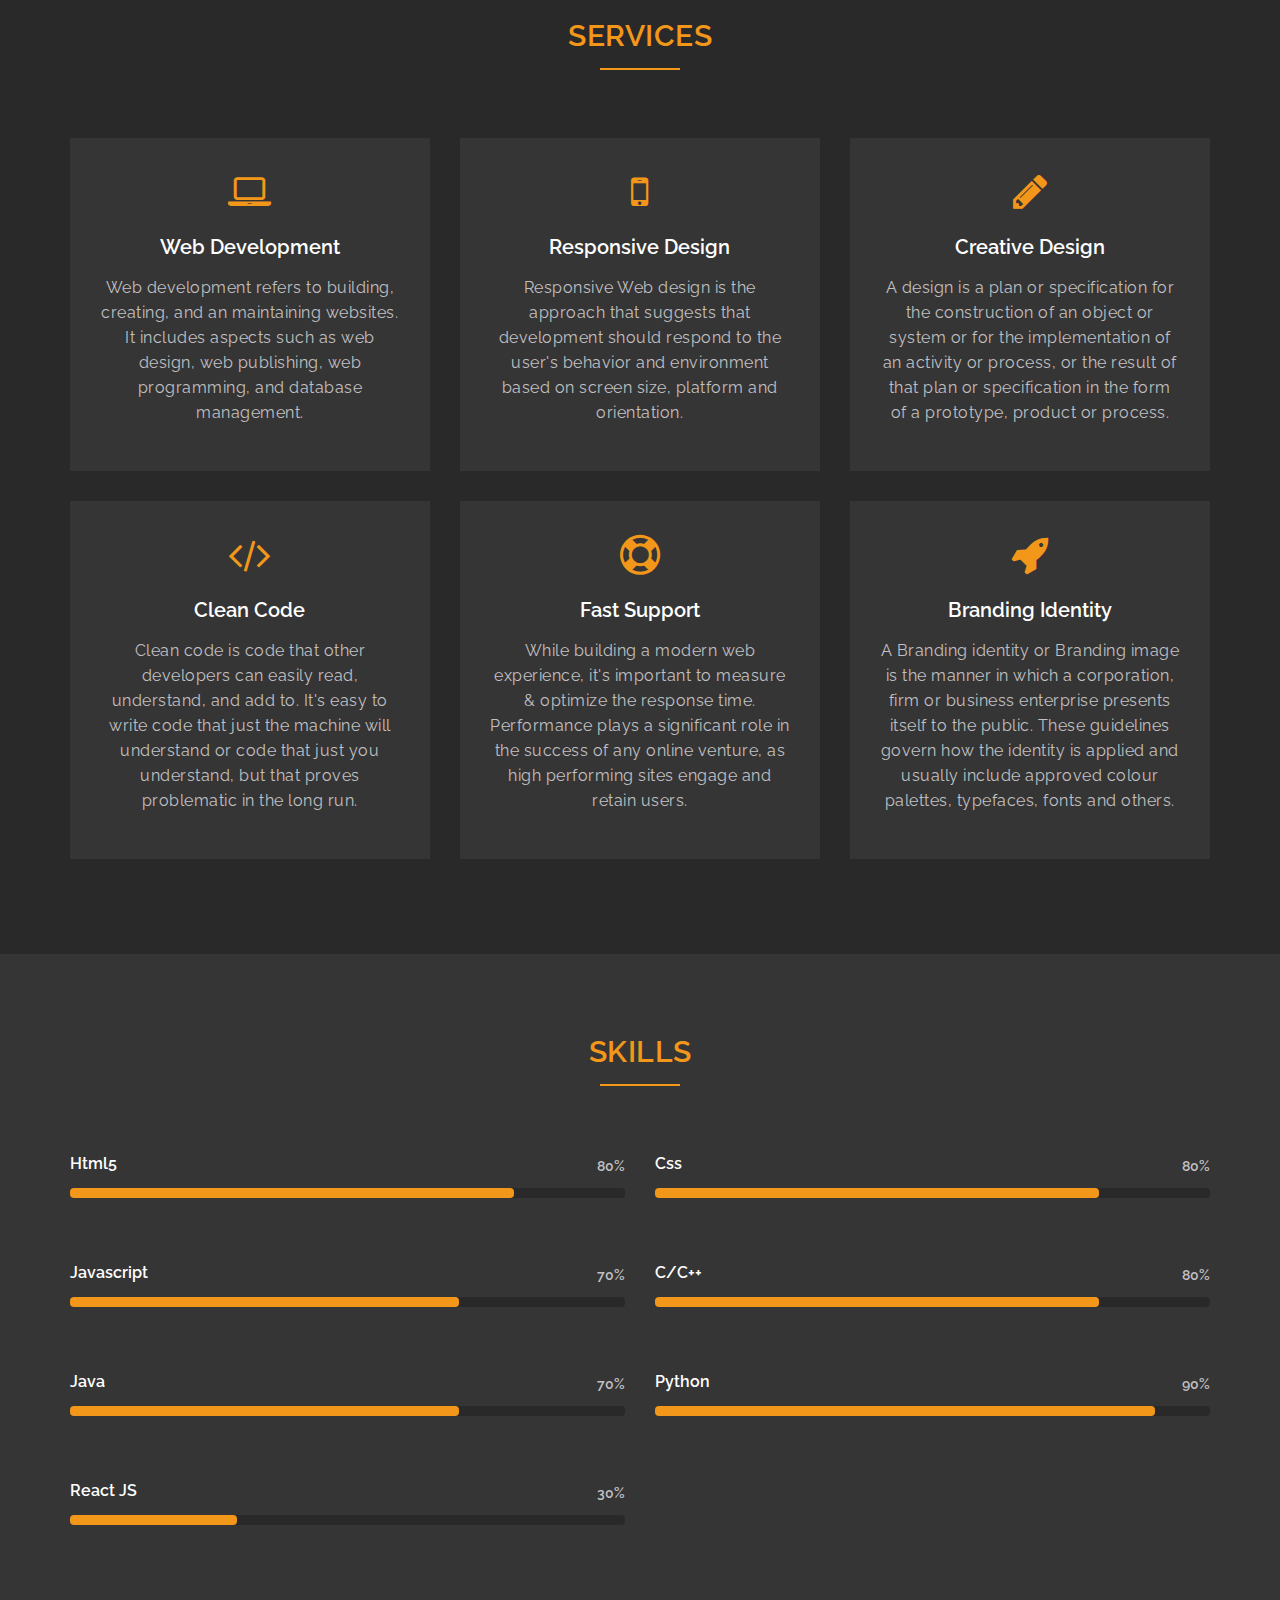
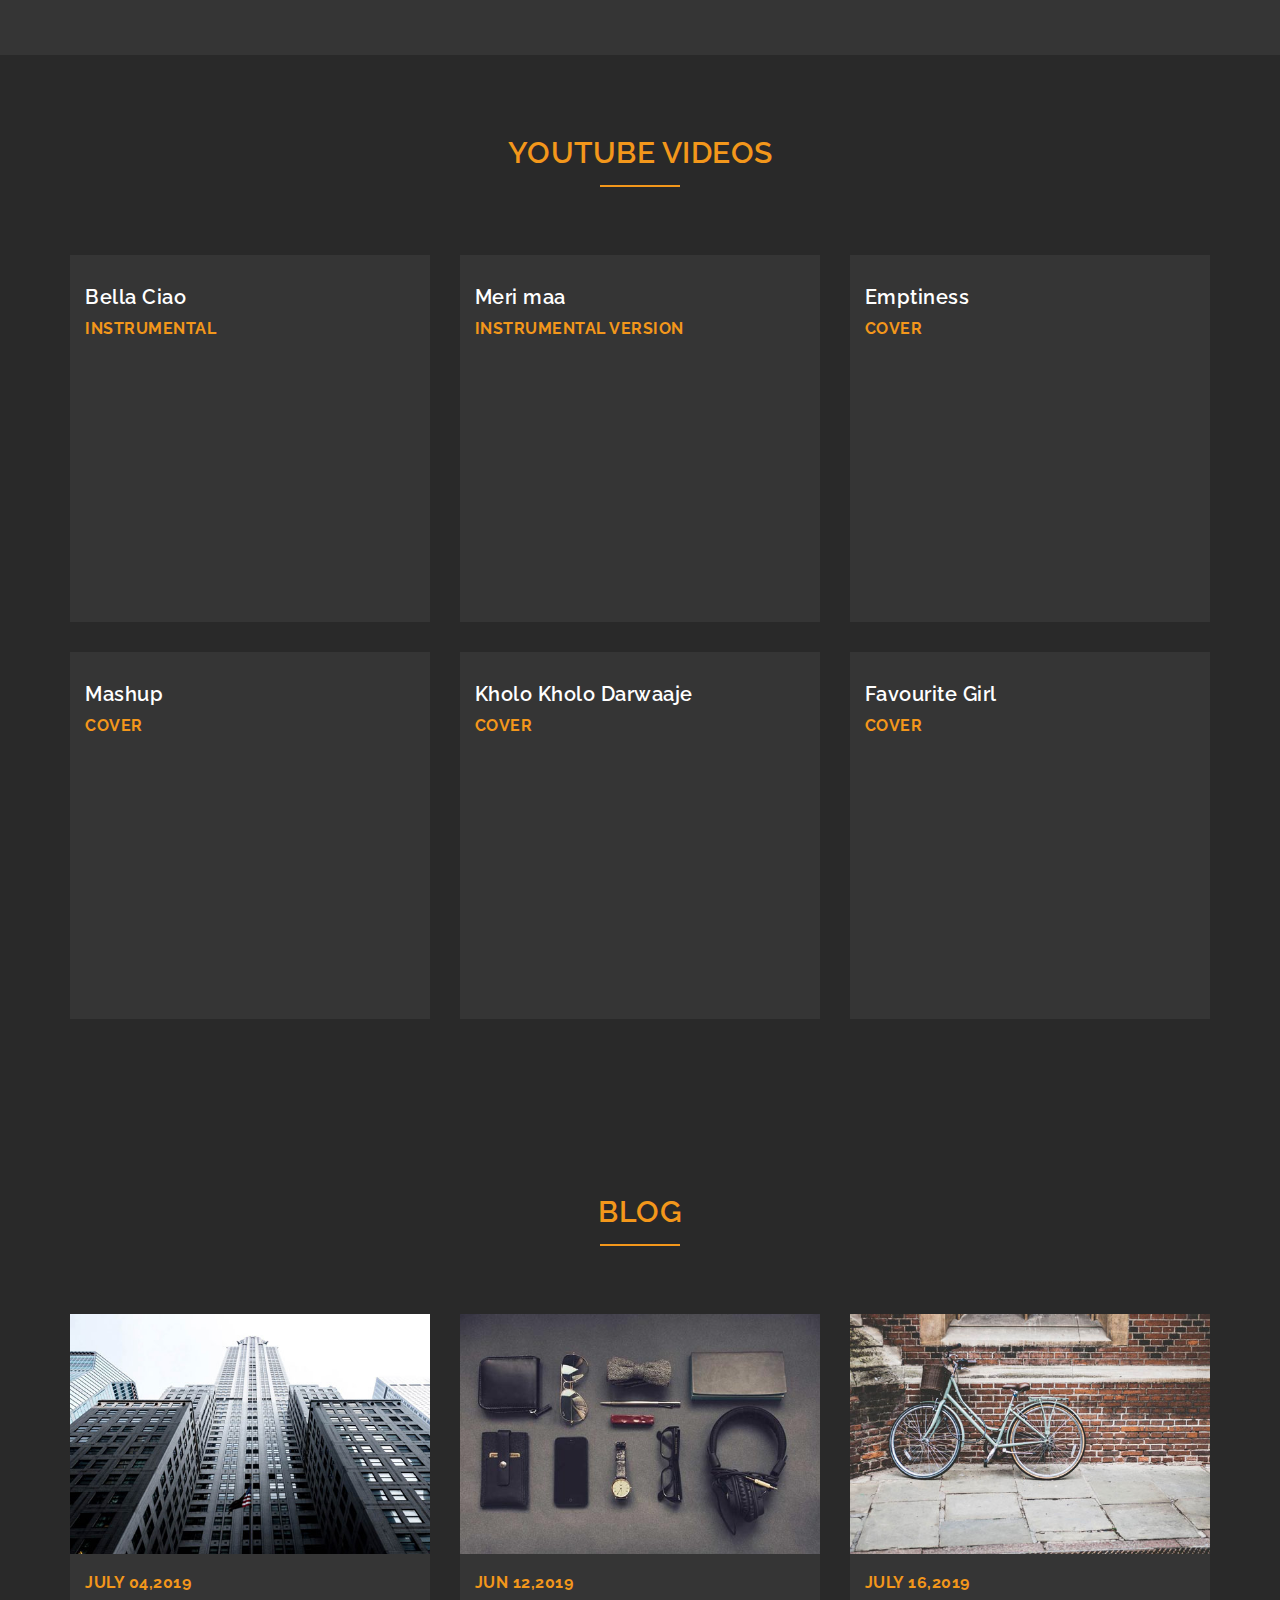
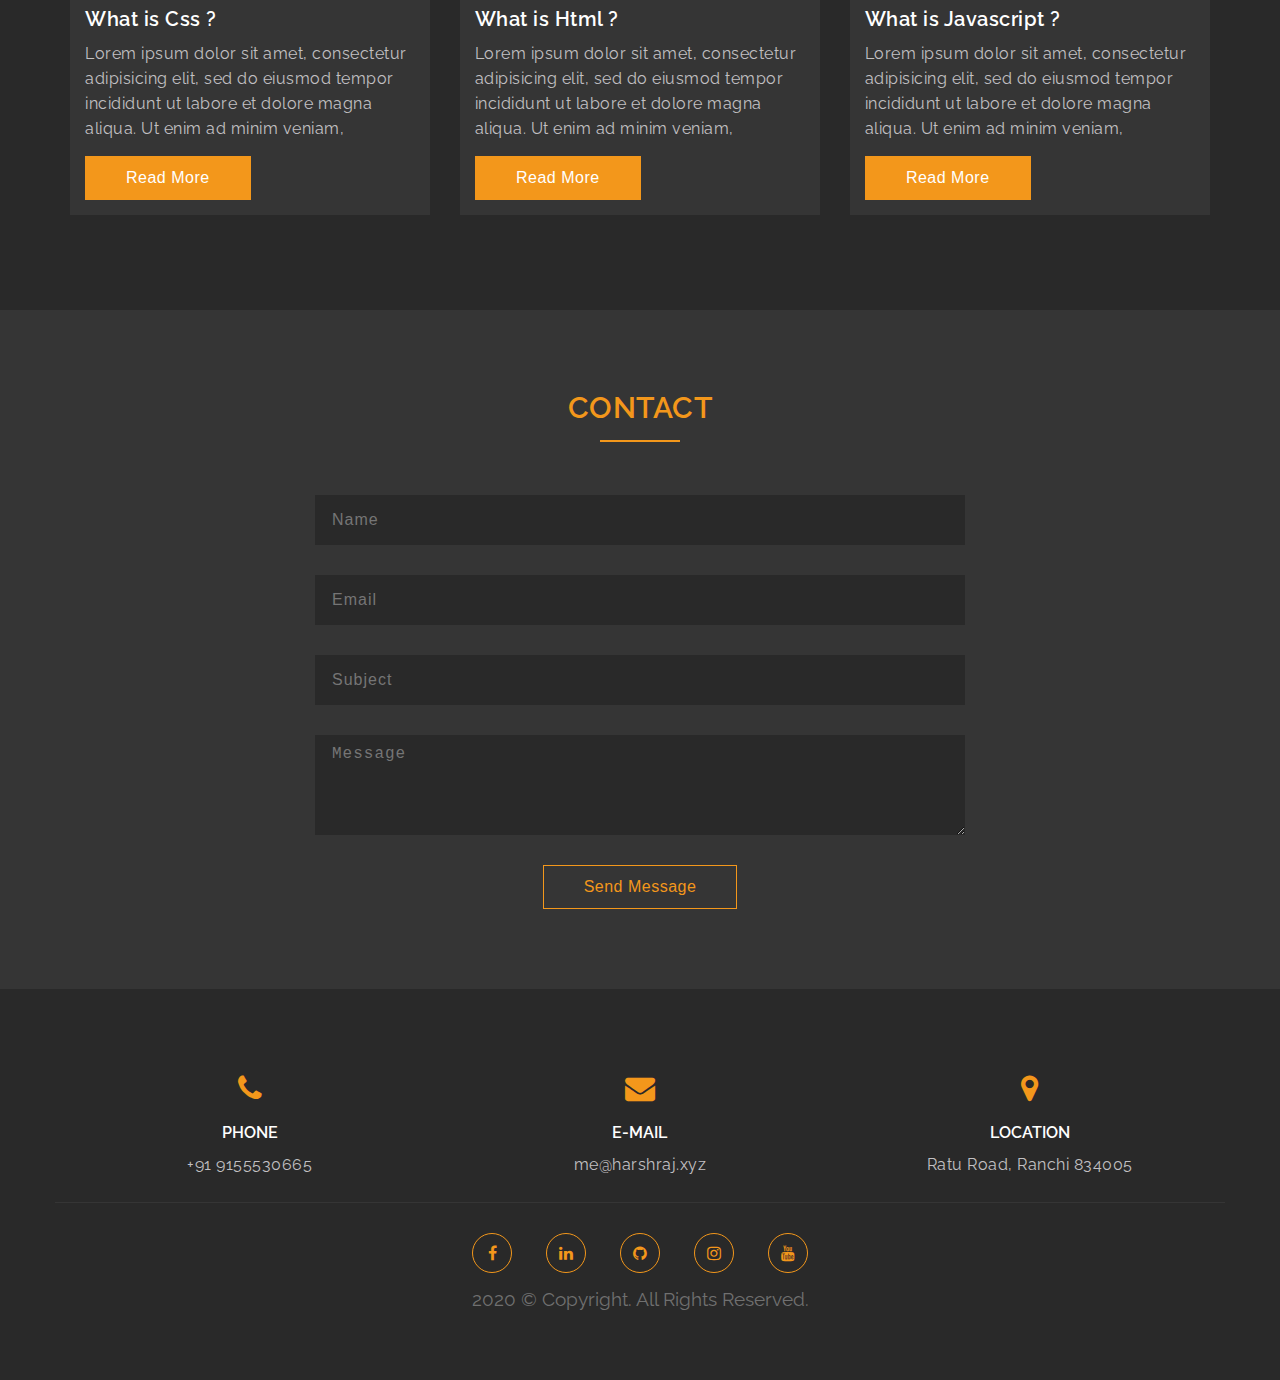
==== commit df263dfb: "Added new Files" ====
--- a/src/index.html
+++ b/src/index.html
@@ -84,7 +84,7 @@
     		 	 	  	  	 <span class="fa fa-laptop"></span>
     		 	 	  	  </div>
     		 	 	  	  <h3>Web Development</h3>
-    		 	 	  	  <p>Web development is the work involved in developing a website for the Internet or an intranet.</p>
+    		 	 	  	  <p>Web development refers to building, creating, and an maintaining websites. It includes aspects such as web design, web publishing, web programming, and database management.</p>
     		 	 	  </div>
     		 	 </div>
     		 	 <div class="card">
@@ -93,7 +93,7 @@
     		 	 	  	  	 <span class="fa fa-mobile"></span>
     		 	 	  	  </div>
     		 	 	  	  <h3>Responsive Design</h3>
-    		 	 	  	  <p>Lorem ipsum dolor sit amet, ut enim ad minim veniam, quis nostrud exercitation ullamco laboris nisi</p>
+    		 	 	  	  <p>Responsive Web design is the approach that suggests that development should respond to the user's behavior and environment based on screen size, platform and orientation.</p>
     		 	 	  </div>
     		 	 </div>
     		 	 <div class="card">
@@ -102,7 +102,7 @@
     		 	 	  	  	 <span class="fa fa-pencil"></span>
     		 	 	  	  </div>
     		 	 	  	  <h3>Creative Design</h3>
-    		 	 	  	  <p>Lorem ipsum dolor sit amet, ut enim ad minim veniam, quis nostrud exercitation ullamco laboris nisi</p>
+    		 	 	  	  <p>A design is a plan or specification for the construction of an object or system or for the implementation of an activity or process, or the result of that plan or specification in the form of a prototype, product or process.</p>
     		 	 	  </div>
     		 	 </div>
     		 	 <div class="card">
@@ -111,7 +111,7 @@
     		 	 	  	  	 <span class="fa fa-code"></span>
     		 	 	  	  </div>
     		 	 	  	  <h3>Clean Code</h3>
-    		 	 	  	  <p>Lorem ipsum dolor sit amet, ut enim ad minim veniam, quis nostrud exercitation ullamco laboris nisi</p>
+    		 	 	  	  <p>Clean code is code that other developers can easily read, understand, and add to. It's easy to write code that just the machine will understand or code that just you understand, but that proves problematic in the long run.</p>
     		 	 	  </div>
     		 	 </div>
     		 	 <div class="card">
@@ -120,7 +120,7 @@
     		 	 	  	  	 <span class="fa fa-support"></span>
     		 	 	  	  </div>
     		 	 	  	  <h3>Fast Support</h3>
-    		 	 	  	  <p>Lorem ipsum dolor sit amet, ut enim ad minim veniam, quis nostrud exercitation ullamco laboris nisi</p>
+    		 	 	  	  <p>While building a modern web experience, it's important to measure & optimize the response time. Performance plays a significant role in the success of any online venture, as high performing sites engage and retain users.</p>
     		 	 	  </div>
     		 	 </div>
     		 	 <div class="card">
@@ -129,7 +129,7 @@
     		 	 	  	  	 <span class="fa fa-rocket"></span>
     		 	 	  	  </div>
     		 	 	  	  <h3>Branding Identity</h3>
-    		 	 	  	  <p>Lorem ipsum dolor sit amet, ut enim ad minim veniam, quis nostrud exercitation ullamco laboris nisi</p>
+    		 	 	  	  <p>A Branding identity or Branding image is the manner in which a corporation, firm or business enterprise presents itself to the public. These guidelines govern how the identity is applied and usually include approved colour palettes, typefaces, fonts and others.</p>
     		 	 	  </div>
     		 	 </div>
     		 </div>
